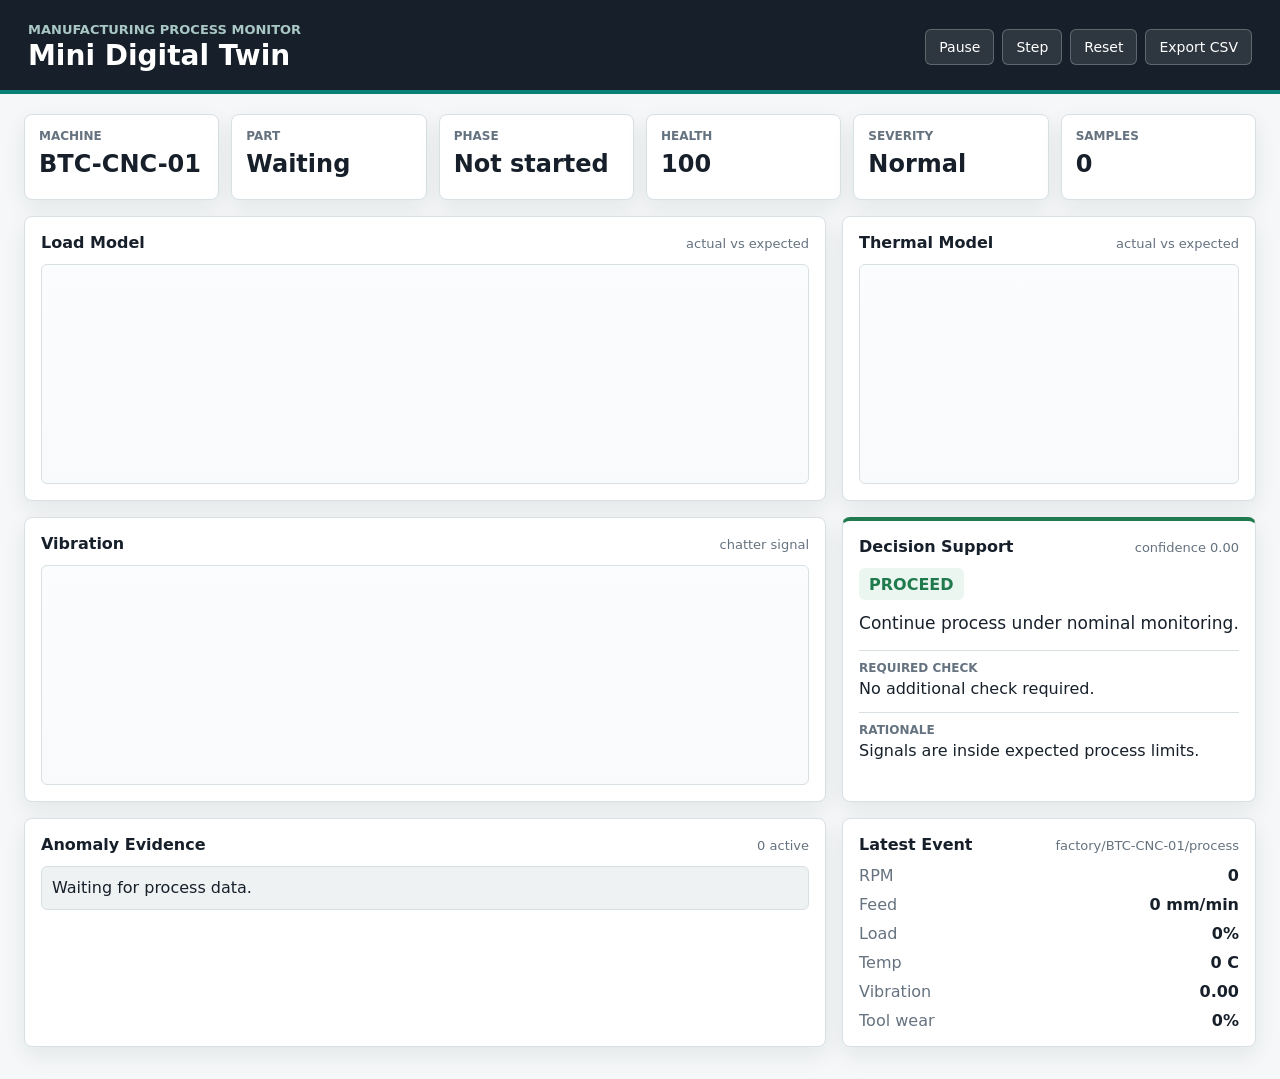
==== simulation_files/static/index.html @ f2793ec5 "Add standalone simulation files" ====
<!doctype html>
<html lang="en">
  <head>
    <meta charset="utf-8">
    <meta name="viewport" content="width=device-width, initial-scale=1">
    <title>Mini Manufacturing Digital Twin</title>
    <link rel="stylesheet" href="/static/styles.css">
  </head>
  <body>
    <header class="topbar">
      <div>
        <p class="eyebrow">Manufacturing process monitor</p>
        <h1>Mini Digital Twin</h1>
      </div>
      <div class="controls" aria-label="Dashboard controls">
        <button id="toggleButton" type="button">Pause</button>
        <button id="stepButton" type="button">Step</button>
        <button id="resetButton" type="button">Reset</button>
        <a class="button-link" href="/api/export.csv">Export CSV</a>
      </div>
    </header>

    <main class="layout">
      <section class="status-grid" aria-label="Current process status">
        <article class="metric">
          <span>Machine</span>
          <strong id="machineId">BTC-CNC-01</strong>
        </article>
        <article class="metric">
          <span>Part</span>
          <strong id="partId">Waiting</strong>
        </article>
        <article class="metric">
          <span>Phase</span>
          <strong id="phase">Not started</strong>
        </article>
        <article class="metric">
          <span>Health</span>
          <strong id="healthScore">100</strong>
        </article>
        <article class="metric">
          <span>Severity</span>
          <strong id="severity">Normal</strong>
        </article>
        <article class="metric">
          <span>Samples</span>
          <strong id="samples">0</strong>
        </article>
      </section>

      <section class="main-grid">
        <article class="panel chart-panel">
          <div class="panel-heading">
            <h2>Load Model</h2>
            <span>actual vs expected</span>
          </div>
          <canvas id="loadChart" width="900" height="300"></canvas>
        </article>

        <article class="panel chart-panel">
          <div class="panel-heading">
            <h2>Thermal Model</h2>
            <span>actual vs expected</span>
          </div>
          <canvas id="temperatureChart" width="900" height="300"></canvas>
        </article>

        <article class="panel chart-panel">
          <div class="panel-heading">
            <h2>Vibration</h2>
            <span>chatter signal</span>
          </div>
          <canvas id="vibrationChart" width="900" height="300"></canvas>
        </article>

        <article class="panel recommendation-panel">
          <div class="panel-heading">
            <h2>Decision Support</h2>
            <span id="confidence">confidence 0.00</span>
          </div>
          <div class="decision" id="decision">Proceed</div>
          <p class="action" id="action">Continue process under nominal monitoring.</p>
          <dl class="detail-list">
            <div>
              <dt>Required check</dt>
              <dd id="requiredCheck">No additional check required.</dd>
            </div>
            <div>
              <dt>Rationale</dt>
              <dd id="rationale">Signals are inside expected process limits.</dd>
            </div>
          </dl>
        </article>

        <article class="panel">
          <div class="panel-heading">
            <h2>Anomaly Evidence</h2>
            <span id="anomalyCount">0 active</span>
          </div>
          <ul id="evidenceList" class="evidence-list">
            <li>Waiting for process data.</li>
          </ul>
        </article>

        <article class="panel">
          <div class="panel-heading">
            <h2>Latest Event</h2>
            <span id="topic">factory/BTC-CNC-01/process</span>
          </div>
          <div class="event-grid">
            <span>RPM</span><strong id="rpm">0</strong>
            <span>Feed</span><strong id="feed">0 mm/min</strong>
            <span>Load</span><strong id="load">0%</strong>
            <span>Temp</span><strong id="temp">0 C</strong>
            <span>Vibration</span><strong id="vibration">0.00</strong>
            <span>Tool wear</span><strong id="wear">0%</strong>
          </div>
        </article>
      </section>
    </main>

    <script src="/static/dashboard.js"></script>
  </body>
</html>
---- static/styles.css ----
:root {
  --bg: #f5f7f8;
  --surface: #ffffff;
  --surface-2: #eef2f3;
  --text: #17202a;
  --muted: #65727f;
  --line: #d8e0e4;
  --teal: #087f77;
  --blue: #2f6fbb;
  --amber: #b36b00;
  --red: #b42318;
  --green: #1f7a4d;
  --shadow: 0 8px 22px rgba(21, 32, 43, 0.08);
}

* {
  box-sizing: border-box;
}

html,
body {
  min-height: 100%;
}

body {
  margin: 0;
  background: var(--bg);
  color: var(--text);
  font-family: Inter, ui-sans-serif, system-ui, -apple-system, BlinkMacSystemFont, "Segoe UI", sans-serif;
  letter-spacing: 0;
}

.topbar {
  display: flex;
  align-items: center;
  justify-content: space-between;
  gap: 20px;
  padding: 22px 28px 18px;
  background: #17202a;
  color: #fff;
  border-bottom: 4px solid var(--teal);
}

.eyebrow {
  margin: 0 0 4px;
  color: #a9c7c4;
  font-size: 13px;
  font-weight: 700;
  text-transform: uppercase;
}

h1,
h2,
p {
  margin-top: 0;
}

h1 {
  margin-bottom: 0;
  font-size: 28px;
  line-height: 1.1;
  font-weight: 750;
}

h2 {
  margin-bottom: 0;
  font-size: 16px;
  line-height: 1.2;
}

.controls {
  display: flex;
  flex-wrap: wrap;
  justify-content: flex-end;
  gap: 8px;
}

button,
.button-link {
  display: inline-flex;
  align-items: center;
  justify-content: center;
  min-height: 36px;
  padding: 8px 13px;
  border: 1px solid rgba(255, 255, 255, 0.24);
  border-radius: 6px;
  background: rgba(255, 255, 255, 0.1);
  color: #fff;
  font: inherit;
  font-size: 14px;
  line-height: 1;
  text-decoration: none;
  cursor: pointer;
}

button:hover,
.button-link:hover {
  background: rgba(255, 255, 255, 0.2);
}

.layout {
  width: min(1440px, 100%);
  margin: 0 auto;
  padding: 20px 24px 32px;
}

.status-grid {
  display: grid;
  grid-template-columns: repeat(6, minmax(0, 1fr));
  gap: 12px;
  margin-bottom: 16px;
}

.metric,
.panel {
  background: var(--surface);
  border: 1px solid var(--line);
  border-radius: 8px;
  box-shadow: var(--shadow);
}

.metric {
  min-height: 86px;
  padding: 14px;
}

.metric span {
  display: block;
  color: var(--muted);
  font-size: 12px;
  font-weight: 700;
  text-transform: uppercase;
}

.metric strong {
  display: block;
  margin-top: 8px;
  overflow-wrap: anywhere;
  font-size: 24px;
  line-height: 1.15;
}

.main-grid {
  display: grid;
  grid-template-columns: minmax(0, 1.55fr) minmax(320px, 0.8fr);
  gap: 16px;
}

.panel {
  min-width: 0;
  padding: 16px;
}

.panel-heading {
  display: flex;
  align-items: baseline;
  justify-content: space-between;
  gap: 12px;
  margin-bottom: 12px;
}

.panel-heading span {
  color: var(--muted);
  font-size: 13px;
  white-space: nowrap;
}

.chart-panel {
  min-height: 272px;
}

canvas {
  display: block;
  width: 100%;
  height: 220px;
  border: 1px solid var(--line);
  border-radius: 6px;
  background: linear-gradient(#fbfcfd, #f8fafb);
}

.recommendation-panel {
  border-top: 4px solid var(--green);
}

.recommendation-panel.warning {
  border-top-color: var(--amber);
}

.recommendation-panel.critical {
  border-top-color: var(--red);
}

.decision {
  display: inline-flex;
  min-height: 32px;
  align-items: center;
  margin-bottom: 12px;
  padding: 6px 10px;
  border-radius: 6px;
  background: #eaf6ef;
  color: var(--green);
  font-weight: 800;
  text-transform: uppercase;
}

.decision.warning {
  background: #fff3dc;
  color: var(--amber);
}

.decision.critical {
  background: #fde7e5;
  color: var(--red);
}

.action {
  margin-bottom: 14px;
  font-size: 17px;
  line-height: 1.38;
}

.detail-list {
  display: grid;
  gap: 12px;
  margin: 0;
}

.detail-list div {
  padding-top: 10px;
  border-top: 1px solid var(--line);
}

dt {
  margin-bottom: 3px;
  color: var(--muted);
  font-size: 12px;
  font-weight: 800;
  text-transform: uppercase;
}

dd {
  margin: 0;
  line-height: 1.4;
}

.evidence-list {
  display: grid;
  gap: 8px;
  margin: 0;
  padding: 0;
  list-style: none;
}

.evidence-list li {
  padding: 10px;
  border: 1px solid var(--line);
  border-radius: 6px;
  background: var(--surface-2);
  line-height: 1.35;
}

.event-grid {
  display: grid;
  grid-template-columns: 1fr auto;
  gap: 10px 16px;
}

.event-grid span {
  color: var(--muted);
}

.event-grid strong {
  text-align: right;
}

.normal {
  color: var(--green);
}

.watch {
  color: var(--blue);
}

.warning {
  color: var(--amber);
}

.critical {
  color: var(--red);
}

@media (max-width: 980px) {
  .topbar {
    align-items: flex-start;
    flex-direction: column;
  }

  .controls {
    justify-content: flex-start;
  }

  .status-grid {
    grid-template-columns: repeat(3, minmax(0, 1fr));
  }

  .main-grid {
    grid-template-columns: 1fr;
  }
}

@media (max-width: 620px) {
  .layout {
    padding: 14px;
  }

  .topbar {
    padding: 18px;
  }

  h1 {
    font-size: 24px;
  }

  .status-grid {
    grid-template-columns: repeat(2, minmax(0, 1fr));
  }

  .metric strong {
    font-size: 20px;
  }

  .panel-heading {
    align-items: flex-start;
    flex-direction: column;
  }
}
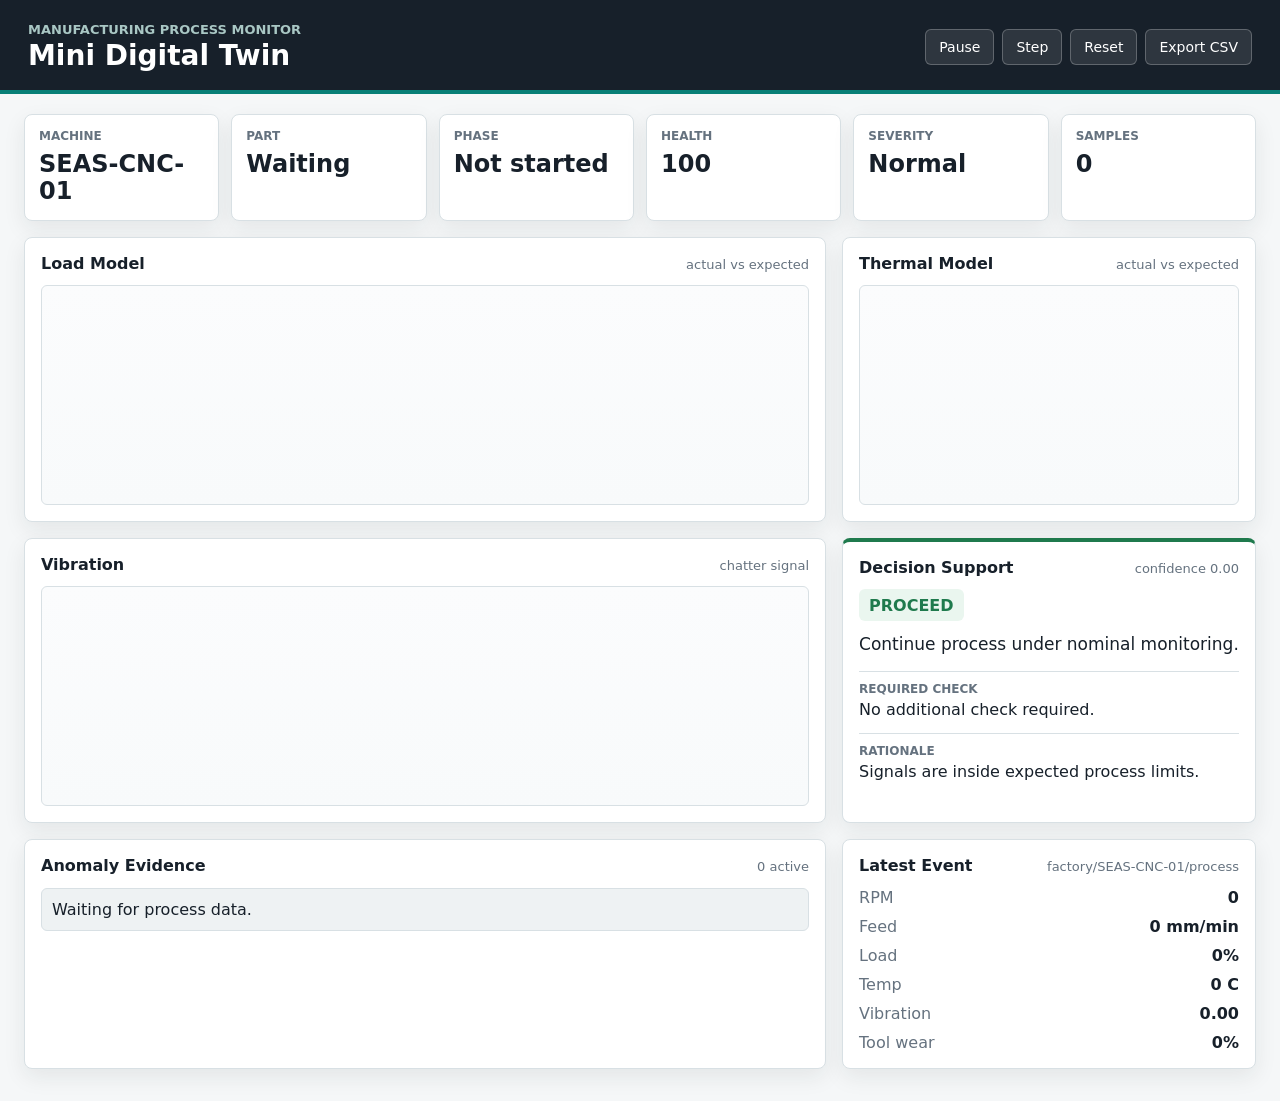
==== commit ad3550af: "Scrub BTC->SEAS in the standalone simulation_files copy (no Autodesk tell)" ====
--- a/simulation_files/static/index.html
+++ b/simulation_files/static/index.html
@@ -24,7 +24,7 @@
       <section class="status-grid" aria-label="Current process status">
         <article class="metric">
           <span>Machine</span>
-          <strong id="machineId">BTC-CNC-01</strong>
+          <strong id="machineId">SEAS-CNC-01</strong>
         </article>
         <article class="metric">
           <span>Part</span>
@@ -105,7 +105,7 @@
         <article class="panel">
           <div class="panel-heading">
             <h2>Latest Event</h2>
-            <span id="topic">factory/BTC-CNC-01/process</span>
+            <span id="topic">factory/SEAS-CNC-01/process</span>
           </div>
           <div class="event-grid">
             <span>RPM</span><strong id="rpm">0</strong>
